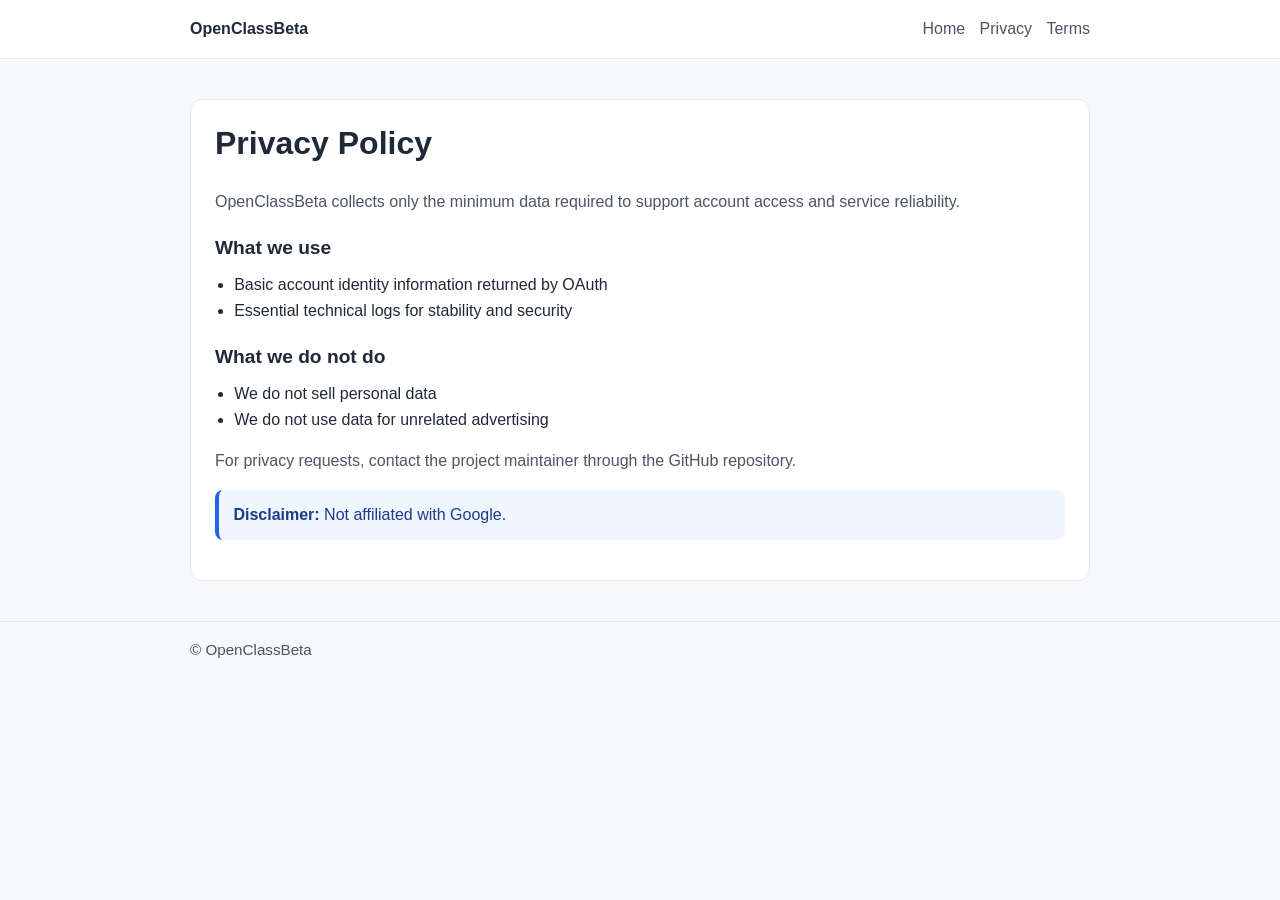
==== privacy.html @ 5568323a "Add static OpenClassBeta website pages and responsive styling Agent-Logs-Url: https://github.com/rod" ====
<!doctype html>
<html lang="en">
  <head>
    <meta charset="UTF-8" />
    <meta name="viewport" content="width=device-width, initial-scale=1.0" />
    <title>Privacy Policy | OpenClassBeta</title>
    <meta name="description" content="Privacy policy for OpenClassBeta." />
    <link rel="stylesheet" href="styles.css" />
  </head>
  <body>
    <header>
      <div class="container header-inner">
        <a class="brand" href="index.html">OpenClassBeta</a>
        <nav aria-label="Main navigation">
          <a href="index.html">Home</a>
          <a href="privacy.html">Privacy</a>
          <a href="terms.html">Terms</a>
        </nav>
      </div>
    </header>
    <main>
      <div class="container">
        <section class="card">
          <h1>Privacy Policy</h1>
          <p>OpenClassBeta collects only the minimum data required to support account access and service reliability.</p>

          <h2>What we use</h2>
          <ul>
            <li>Basic account identity information returned by OAuth</li>
            <li>Essential technical logs for stability and security</li>
          </ul>

          <h2>What we do not do</h2>
          <ul>
            <li>We do not sell personal data</li>
            <li>We do not use data for unrelated advertising</li>
          </ul>

          <p>For privacy requests, contact the project maintainer through the GitHub repository.</p>
          <p class="disclaimer"><strong>Disclaimer:</strong> Not affiliated with Google.</p>
        </section>
      </div>
    </main>
    <footer>
      <div class="container">© OpenClassBeta</div>
    </footer>
  </body>
</html>
---- styles.css ----
:root {
  color-scheme: light;
  --bg: #f7f8fa;
  --card: #ffffff;
  --text: #1f2937;
  --muted: #4b5563;
  --border: #e5e7eb;
  --accent: #2563eb;
}

* {
  box-sizing: border-box;
}

body {
  margin: 0;
  font-family: -apple-system, BlinkMacSystemFont, "Segoe UI", Roboto, Helvetica, Arial, sans-serif;
  background: var(--bg);
  color: var(--text);
  line-height: 1.6;
}

.container {
  width: min(900px, 92vw);
  margin: 0 auto;
}

header {
  border-bottom: 1px solid var(--border);
  background: var(--card);
}

.header-inner {
  display: flex;
  align-items: center;
  justify-content: space-between;
  gap: 1rem;
  padding: 1rem 0;
}

.brand {
  font-weight: 700;
  text-decoration: none;
  color: var(--text);
}

nav {
  display: flex;
  flex-wrap: wrap;
  gap: 0.9rem;
}

nav a {
  color: var(--muted);
  text-decoration: none;
}

nav a:hover,
a.link:hover {
  color: var(--accent);
}

main {
  padding: 2.5rem 0;
}

.card {
  background: var(--card);
  border: 1px solid var(--border);
  border-radius: 12px;
  padding: 1.5rem;
}

h1 {
  margin-top: 0;
  font-size: clamp(1.6rem, 2.5vw, 2.2rem);
  line-height: 1.2;
}

h2 {
  margin: 1.2rem 0 0.5rem;
  font-size: 1.2rem;
}

p {
  margin: 0.5rem 0 1rem;
  color: var(--muted);
}

ul {
  margin: 0.4rem 0 1rem 1.2rem;
  padding: 0;
}

.link {
  color: var(--accent);
}

.disclaimer {
  margin-top: 1rem;
  padding: 0.75rem 0.9rem;
  border-left: 4px solid var(--accent);
  background: #eff6ff;
  color: #1e3a8a;
  border-radius: 8px;
}

footer {
  border-top: 1px solid var(--border);
  color: var(--muted);
  padding: 1rem 0 2rem;
  font-size: 0.95rem;
}

@media (max-width: 640px) {
  .header-inner {
    flex-direction: column;
    align-items: flex-start;
  }
}
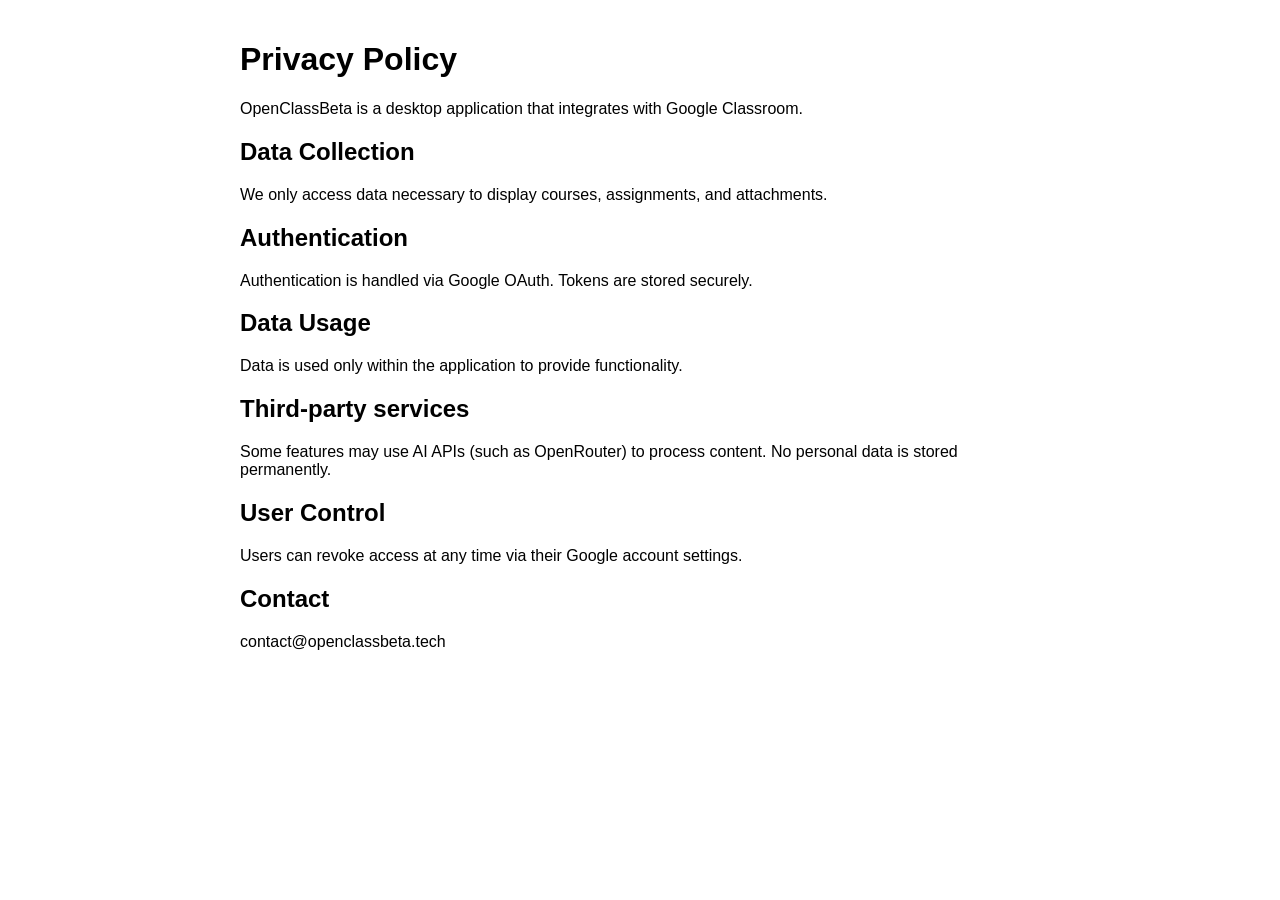
==== commit 30802650: "Revise privacy policy content and structure Updated the privacy policy structure and content, added " ====
--- a/privacy.html
+++ b/privacy.html
@@ -1,48 +1,43 @@
-<!doctype html>
+<!DOCTYPE html>
 <html lang="en">
-  <head>
-    <meta charset="UTF-8" />
-    <meta name="viewport" content="width=device-width, initial-scale=1.0" />
-    <title>Privacy Policy | OpenClassBeta</title>
-    <meta name="description" content="Privacy policy for OpenClassBeta." />
-    <link rel="stylesheet" href="styles.css" />
-  </head>
-  <body>
-    <header>
-      <div class="container header-inner">
-        <a class="brand" href="index.html">OpenClassBeta</a>
-        <nav aria-label="Main navigation">
-          <a href="index.html">Home</a>
-          <a href="privacy.html">Privacy</a>
-          <a href="terms.html">Terms</a>
-        </nav>
-      </div>
-    </header>
-    <main>
-      <div class="container">
-        <section class="card">
-          <h1>Privacy Policy</h1>
-          <p>OpenClassBeta collects only the minimum data required to support account access and service reliability.</p>
+<head>
+  <meta charset="UTF-8" />
+  <title>Privacy Policy - OpenClassBeta</title>
+  <style>
+    body {
+      font-family: Arial;
+      max-width: 800px;
+      margin: auto;
+      padding: 20px;
+    }
+  </style>
+</head>
+<body>
 
-          <h2>What we use</h2>
-          <ul>
-            <li>Basic account identity information returned by OAuth</li>
-            <li>Essential technical logs for stability and security</li>
-          </ul>
+<h1>Privacy Policy</h1>
 
-          <h2>What we do not do</h2>
-          <ul>
-            <li>We do not sell personal data</li>
-            <li>We do not use data for unrelated advertising</li>
-          </ul>
+<p>OpenClassBeta is a desktop application that integrates with Google Classroom.</p>
 
-          <p>For privacy requests, contact the project maintainer through the GitHub repository.</p>
-          <p class="disclaimer"><strong>Disclaimer:</strong> Not affiliated with Google.</p>
-        </section>
-      </div>
-    </main>
-    <footer>
-      <div class="container">© OpenClassBeta</div>
-    </footer>
-  </body>
+<h2>Data Collection</h2>
+<p>We only access data necessary to display courses, assignments, and attachments.</p>
+
+<h2>Authentication</h2>
+<p>Authentication is handled via Google OAuth. Tokens are stored securely.</p>
+
+<h2>Data Usage</h2>
+<p>Data is used only within the application to provide functionality.</p>
+
+<h2>Third-party services</h2>
+<p>
+Some features may use AI APIs (such as OpenRouter) to process content.
+No personal data is stored permanently.
+</p>
+
+<h2>User Control</h2>
+<p>Users can revoke access at any time via their Google account settings.</p>
+
+<h2>Contact</h2>
+<p>contact@openclassbeta.tech</p>
+
+</body>
 </html>
